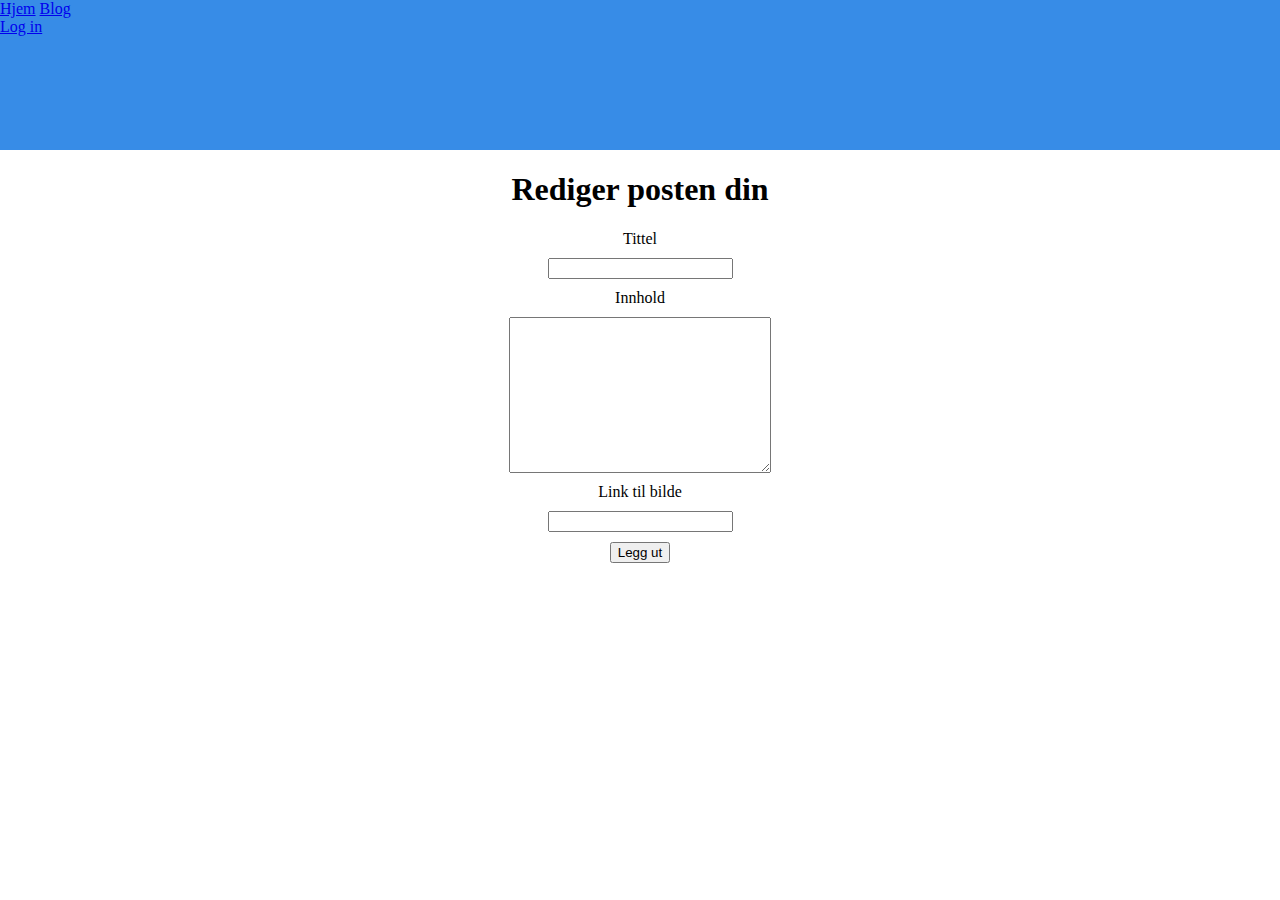
==== editpost.html @ 3e1401ac "ferdig med proof of concept når det kommer til ting en logget in bruker kan gjøre" ====
<!DOCTYPE html>
<html lang="en">
<head>
    <meta charset="UTF-8">
    <meta name="viewport" content="width=device-width, initial-scale=1.0">
    <link rel="stylesheet" href="./stylesheet.css">
    <script src="./js/editpost.js" defer></script>
    <script src="./js/utils.js" defer></script>
    <title>rediger posts</title>
</head>
<body>
    <header>
        <a href="./index.html">Hjem</a>
        <a href="./posts.html">Blog</a>
        <div id="logged-in-out"></div>
    </header>
    <main id="main-edit-post">
        <h1>Rediger posten din</h1>
        <form id="edit-post-form">
            <label for="title">Tittel</label>
            <input name="title" type="text">

            <label for="content">Innhold</label>
            <textarea name="content" id="edit-post-content" cols="30" rows="10"></textarea>
            
            <label for="img">Link til bilde</label>
            <input name="img" type="url">

            <button type="submit">Legg ut</button>
        </form>
    </main>
    <footer></footer>
</body>
</html>
---- stylesheet.css ----
body{
    padding: 0;
    margin: 0;
}



header{
background-color: #378CE7;
height: 150px;
width: 100%;
}

#main-login{
    display: flex;
    flex-direction: column;
    align-items: center;
}

#main-edit-post{
    display: flex;
    flex-direction: column;
    align-items: center;
}

#main-my-page{
    display: flex;
    flex-direction: column;
    align-items: center;
}

form{
    display: flex;
    flex-direction: column;
    align-items: center;
    gap: 10px;
}

.posts-overview-img{
    height: 70px;
    aspect-ratio: 16/9;
    object-fit: cover;
    
    
}

.single-post-overview{
    display: flex;
    flex-direction: row;
    justify-content: space-between;
    align-items: center;
    width: 1000px;
    padding: 20px 0;
    border-bottom: 1px solid rgb(109, 109, 109);
}
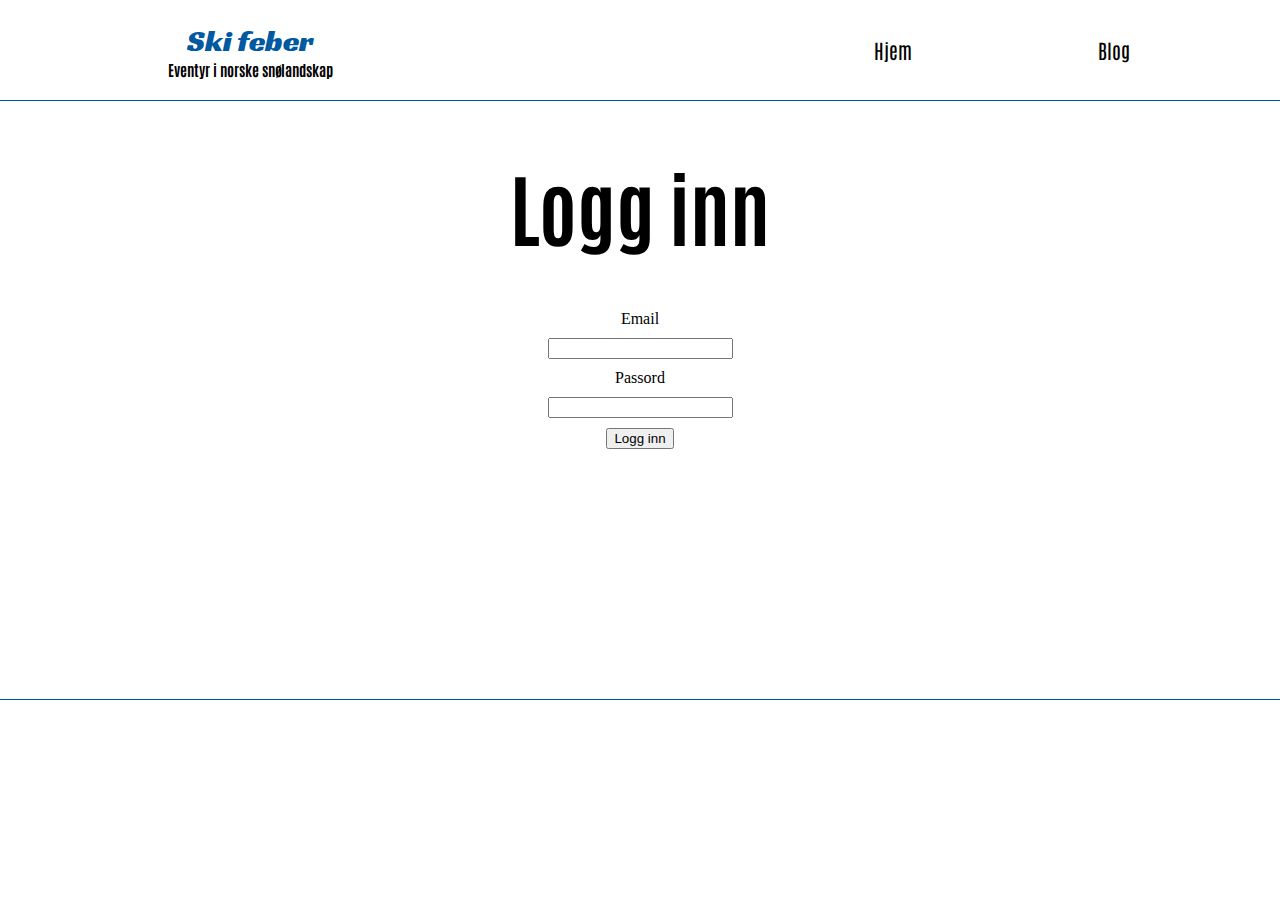
==== commit 5b4843b8: "fikset mange bugs i pof, laget header" ====
--- a/editpost.html
+++ b/editpost.html
@@ -1,30 +1,45 @@
 <!DOCTYPE html>
-<html lang="en">
+<html lang="no">
 <head>
     <meta charset="UTF-8">
     <meta name="viewport" content="width=device-width, initial-scale=1.0">
     <link rel="stylesheet" href="./stylesheet.css">
-    <script src="./js/editpost.js" defer></script>
-    <script src="./js/utils.js" defer></script>
-    <title>rediger posts</title>
+    <script src="./js/editpost.js" type="module"></script>
+       <!-- <script src="./js/utils.js" defer></script>-->
+    <title>Rediger posts</title>
 </head>
 <body>
     <header>
-        <a href="./index.html">Hjem</a>
-        <a href="./posts.html">Blog</a>
-        <div id="logged-in-out"></div>
-    </header>
+        <a class="logo" href="./index.html"
+          >Ski feber
+          <h3>Eventyr i norske snølandskap</h3></a>
+          <!--Brukte denne guiden som hjelp for naven https://dev.to/devggaurav/let-s-build-a-responsive-navbar-and-hamburger-menu-using-html-css-and-javascript-4gci-->
+        <nav class="header-nav">
+          <ul class="nav-menu">
+            <li class="nav-link"><a href="./index.html">Hjem</a></li>
+            <li class="nav-link"><a href="./posts.html">Blog</a></li>
+            <li class="nav-link" id="logged-in-out">Laster...</li>
+            <li class="nav-link" id="log-out-btn-cont">laster...</li>
+          </ul>
+    
+          <div class="hamburger">
+            <span class="bar"></span>
+            <span class="bar"></span>
+            <span class="bar"></span>
+          </div>
+        </nav>
+      </header>
     <main id="main-edit-post">
         <h1>Rediger posten din</h1>
         <form id="edit-post-form">
             <label for="title">Tittel</label>
-            <input name="title" type="text">
+            <input name="title" type="text" required>
 
             <label for="content">Innhold</label>
-            <textarea name="content" id="edit-post-content" cols="30" rows="10"></textarea>
+            <textarea name="content" id="edit-post-content" cols="30" rows="10" required></textarea>
             
             <label for="img">Link til bilde</label>
-            <input name="img" type="url">
+            <input name="img" type="url" required>
 
             <button type="submit">Legg ut</button>
         </form>
--- a/stylesheet.css
+++ b/stylesheet.css
@@ -1,14 +1,147 @@
+@import url('https://fonts.googleapis.com/css2?family=Antonio:wght@100..700&family=Racing+Sans+One&family=Roboto:ital,wght@0,100;0,300;0,400;0,500;0,700;0,900;1,100;1,300;1,400;1,500;1,700;1,900&display=swap');
+
+:root{
+    --white: #FFFFFF;
+    --red: #930B0B;
+    --light-blue: #EAF8FF;
+    --dark-blue: #0059A1;
+    --black: #000000;
+    --inline-margin-phone: 40px;
+    --inline-margin-tablet-desktop: 60px;
+    --inline-margin-big-desktop: 150px;
+    --innholdsfont: "Roboto", sans-serif;
+    --logofont: "Racing Sans One", sans-serif;
+    --headerfont: "Antonio", sans-serif
+
+}
+
 body{
+    background-color: var(--white);
+    margin: 0;
+    min-height: 100vh;
+    display: grid;
+    grid-template-rows: 1fr auto;
+    grid-template-columns: 100%;
+
+}
+
+h1{
+    font-family: var(--headerfont);
+    font-size: 80px;
+    color: var(--black);
+}
+
+h2{
+    font-family: var(--headerfont);
+    font-size: 35px;
+    color: var(--black);
+}
+
+h3{
+    font-family: var(--headerfont);
+    font-size: 15px;
+    color: var(--black);
+    margin: 0;
+}
+
+p{
+    font-family: var(--innholdsfont);
+    color: var(--black);
+    font-size: 25px;
+}
+
+.logo{
+    display: flex;
+    flex-direction: column;
+    text-align: center;
+    color: var(--dark-blue);
+    text-decoration: none;
+    font-family: var(--logofont);
+    font-size: 30px;
+    min-width: 200px;
+
+}
+
+
+/*header*/
+header{
+position: fixed;
+left: 0;
+right: 0;
+background-color: var(--white);
+height: 100px;
+border-bottom: var(--dark-blue) solid 1px;
+display: flex;
+flex-direction: row;
+justify-content: space-between;
+align-items: center;
+padding: 0 var(--inline-margin-big-desktop);
+}
+
+.nav-menu{
+    display: flex;
+    flex-direction: row;
+    justify-content: space-between;
+    align-items:center;
+    width: 40vw;
+    list-style: none;
     padding: 0;
-    margin: 0;
-}
-
-
-
-header{
-background-color: #378CE7;
-height: 150px;
+}
+
+.login-nav-menu{
+    width: 20vw;
+}
+
+.header-nav a{
+    color: var(--black);
+    font-family: var(--headerfont);
+    text-decoration: none;
+    font-size: 20px;
+}
+
+.hamburger {
+    display: none;
+}
+
+.bar {
+    display: block;
+    width: 25px;
+    height: 3px;
+    margin: 5px auto;
+    -webkit-transition: all 0.3s ease-in-out;
+    transition: all 0.3s ease-in-out;
+    background-color: #101010;
+}
+
+
+#log-out-btn-cont{
+    display: none;
+}
+
+#logout{
+    background-color: var(--dark-blue);
+    color: var(--light-blue);
+    font-family: var(--innholdsfont);
+    padding: 8px 8px;
+    border-radius: 30px;
+    font-size: 18px;
+    border: none;
+}
+
+
+
+
+
+/*footer*/
+footer{
+background-color: var(--white);
+height: 200px;
 width: 100%;
+border-top: var(--dark-blue) solid 1px;
+}
+
+main{
+    padding-top: 100px;
 }
 
 #main-login{
@@ -52,4 +185,58 @@
     width: 1000px;
     padding: 20px 0;
     border-bottom: 1px solid rgb(109, 109, 109);
+}
+
+/*media for tablet og ned*/
+
+@media only screen and (max-width: 768px) {
+    
+/*for hamburger menyen*/
+    .nav-menu {
+        z-index: 98;
+        position: fixed;
+        left: -120%;
+        top: 85px;
+        flex-direction: column;
+        align-items: flex-start;
+        justify-content: flex-start;
+        padding-left: var(--inline-margin-tablet-desktop);
+        padding-top: 50px;
+        background-color: var(--white);
+        width: 100%;
+        height: 100%;
+        transition: 0.3s;
+    }
+
+    .nav-menu li{
+        margin: 10px;
+    }
+
+    .nav-menu.active {
+        left: 0;
+    }
+
+    .hamburger {
+        display: block;
+        cursor: pointer;
+    }
+
+    .hamburger.active .bar:nth-child(2) {
+        opacity: 0;
+    }
+
+    .hamburger.active .bar:nth-child(1) {
+        transform: translateY(8px) rotate(45deg);
+    }
+
+    .hamburger.active .bar:nth-child(3) {
+        transform: translateY(-8px) rotate(-45deg);
+    }
+
+}
+
+@media only screen and (max-width: 1100px){
+    header{
+        padding: 0 var(--inline-margin-tablet-desktop);
+    }
 }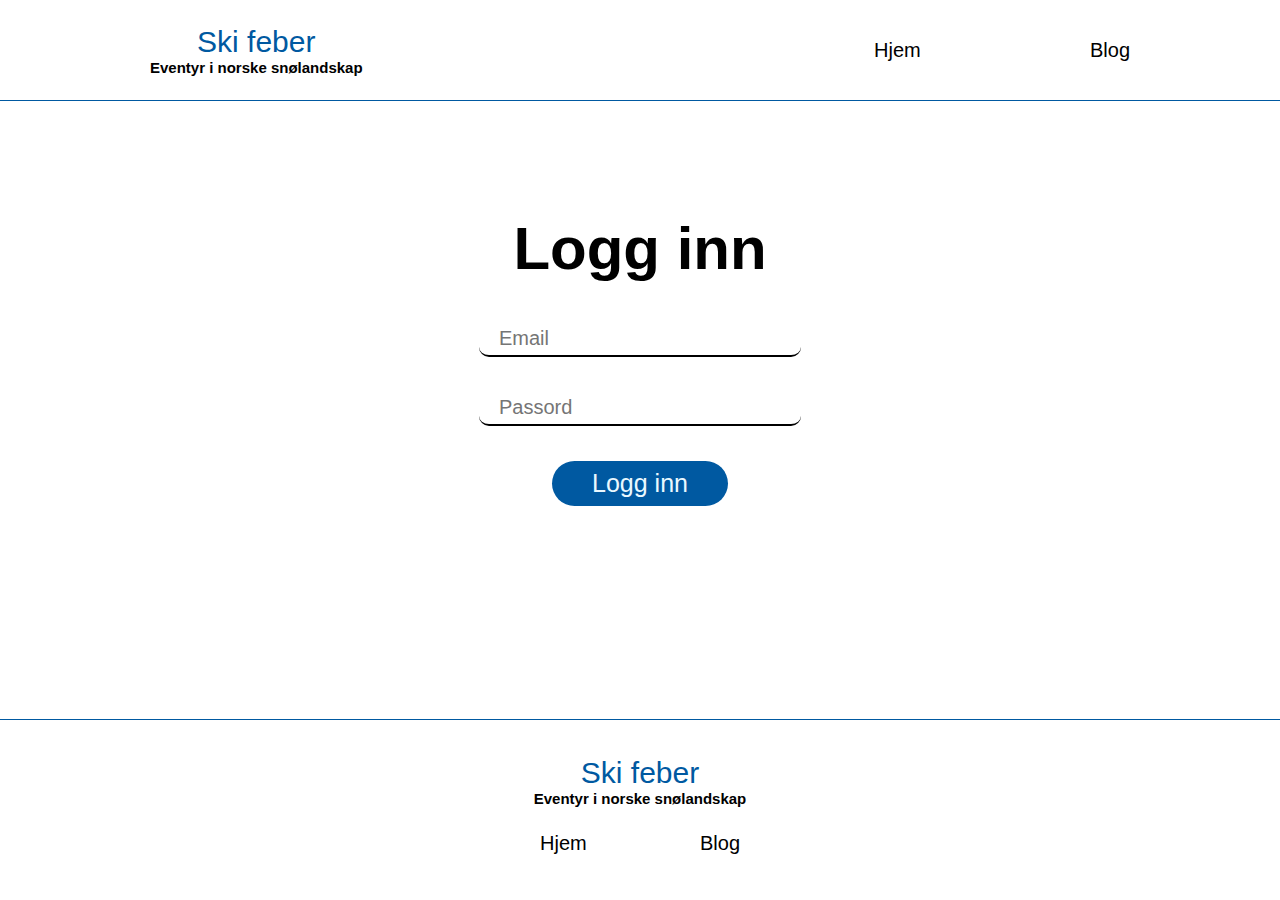
==== commit 64f1426b: "push for test på mobil" ====
--- a/editpost.html
+++ b/editpost.html
@@ -36,14 +36,26 @@
             <input name="title" type="text" required>
 
             <label for="content">Innhold</label>
-            <textarea name="content" id="edit-post-content" cols="30" rows="10" required></textarea>
+            <textarea name="content" id="edit-post-content" maxlength ="2000" required></textarea>
             
             <label for="img">Link til bilde</label>
             <input name="img" type="url" required>
 
-            <button type="submit">Legg ut</button>
+            <label for="alt">Gi bilde en beskrivelse</label>
+            <input name="alt" type="text" required>
+
+            <button class="cta-button" type="submit">Legg ut</button>
         </form>
     </main>
-    <footer></footer>
+    <footer>
+        <a class="logo" href="./index.html"
+        >Ski feber
+        <h3>Eventyr i norske snølandskap</h3></a
+      >
+    <nav class="footer-nav">
+      <a href="./index.html">Hjem</a>
+      <a href="./posts.html">Blog</a>
+      </nav>
+    </footer>
 </body>
 </html>
--- a/stylesheet.css
+++ b/stylesheet.css
@@ -22,12 +22,12 @@
     display: grid;
     grid-template-rows: 1fr auto;
     grid-template-columns: 100%;
-
+    box-sizing: border-box;
 }
 
 h1{
     font-family: var(--headerfont);
-    font-size: 80px;
+    font-size: 60px;
     color: var(--black);
 }
 
@@ -44,11 +44,13 @@
     margin: 0;
 }
 
-p{
-    font-family: var(--innholdsfont);
-    color: var(--black);
-    font-size: 25px;
-}
+p, label{
+    font-family: var(--innholdsfont);
+    color: var(--black);
+    font-size: 20px;
+}
+
+
 
 .logo{
     display: flex;
@@ -60,6 +62,38 @@
     font-size: 30px;
     min-width: 200px;
 
+}
+
+.cta-button{
+    font-family: var(--innholdsfont);
+    background-color: var(--dark-blue);
+    color: var(--light-blue);
+    font-size: 25px;
+    padding: 8px 40px;
+    border: none;
+    border-radius: 100px;
+    
+}
+
+.cta-button:hover{
+    background-color: var(--light-blue);
+    color: var(--dark-blue);
+    outline: var(--dark-blue) 2px solid;
+   
+}
+
+.choosen{
+    text-decoration: underline 2px !important; 
+}
+
+form{
+    display: flex;
+    flex-direction: column;
+    align-items: center;
+}
+
+button{
+    cursor: pointer;
 }
 
 
@@ -99,6 +133,15 @@
     font-size: 20px;
 }
 
+.header-nav li:hover{
+    transform: scale(1.1);
+}
+
+#log-out-btn-cont:hover{
+    transform: none;
+
+}
+
 .hamburger {
     display: none;
 }
@@ -126,6 +169,14 @@
     border-radius: 30px;
     font-size: 18px;
     border: none;
+   
+}
+
+#logout:hover{
+    background-color: var(--light-blue);
+    color: var(--dark-blue);
+    outline: var(--dark-blue) 2px solid;
+    
 }
 
 
@@ -135,62 +186,211 @@
 /*footer*/
 footer{
 background-color: var(--white);
-height: 200px;
+height: 180px;
 width: 100%;
 border-top: var(--dark-blue) solid 1px;
-}
-
+display: flex;
+flex-direction: column;
+align-items: center;
+justify-content: center;
+}
+
+
+.footer-nav{
+    display: flex;
+    justify-content: space-between;
+    width: 200px;
+    margin-top: 25px;
+    padding-bottom: 10px;
+}
+
+.footer-nav a{
+    color: var(--black);
+    font-family: var(--headerfont);
+    text-decoration: none;
+    font-size: 20px;
+}
+
+.footer-nav a:hover{
+transform: scale(1.1);
+}
+
+
+
+
+/*kode for main elementer*/
 main{
-    padding-top: 100px;
+    padding: 100px 0;
+    
+
 }
 
 #main-login{
     display: flex;
     flex-direction: column;
     align-items: center;
-}
-
-#main-edit-post{
+    justify-content: center;
+}
+
+#main-edit-post, #main-my-page, #main-makepost{
     display: flex;
     flex-direction: column;
     align-items: center;
 }
 
-#main-my-page{
-    display: flex;
-    flex-direction: column;
-    align-items: center;
-}
-
-form{
-    display: flex;
-    flex-direction: column;
-    align-items: center;
-    gap: 10px;
+
+
+
+/*dette er for login siden*/
+
+#login-form input{
+    padding-left: 20px;
+    font-size: 20px;
+    height: 30px;
+    width: 300px;
+    border: none;/**/
+    border-radius: 10px;
+    border-bottom: var(--black) solid 2px;
+    margin-bottom: 35px;
+}
+
+#login-form input:focus{
+   outline: none;
+}
+
+#wrong{
+    font-family: var(--innholdsfont);
+    color: var(--red);
+    font-size: 20px;
+}
+
+/*dette er for min side*/
+
+#main-my-page > a{
+font-size: 25px;
+font-family: var(--innholdsfont);
+color: var(--dark-blue);
+}
+
+#main-my-page > a:hover, .single-post-overview a:hover, .single-post-overview button:hover{
+    text-decoration: none;
 }
 
 .posts-overview-img{
     height: 70px;
     aspect-ratio: 16/9;
     object-fit: cover;
-    
-    
+}
+
+#posts-overview{
+    display: flex;
+    flex-direction: column;
 }
 
 .single-post-overview{
     display: flex;
     flex-direction: row;
     justify-content: space-between;
+    width: 50vw;
+    padding: 20px 0;
+    border-bottom: 1.5px solid var(--dark-blue);
+}
+
+.single-post-overview a{
+    font-size: 16px;
+    font-family: var(--innholdsfont);
+    color: var(--dark-blue);
+
+}
+
+.single-post-overview button{
+    background: none;
+    border: none;
+    font-size: 16px;
+    font-family: var(--innholdsfont);
+    color: var(--red);
+    text-decoration: underline;
+}
+
+.single-post-img-text{
+    display: flex;
     align-items: center;
-    width: 1000px;
-    padding: 20px 0;
-    border-bottom: 1px solid rgb(109, 109, 109);
-}
+    width: 65%;
+    gap: 20px;
+}
+
+.single-post-edit-delete{
+    display: flex;
+    align-items: center;
+    justify-content: space-between;
+    width: 30%;
+}
+
+/*dette er for makepost og edit post*/
+
+#add-post-form, #edit-post-form{
+    width: 100%;
+    max-width: 1500px;
+    padding: 0 var(--inline-margin-big-desktop);
+    box-sizing: border-box;
+}
+
+#add-post-form > input, #edit-post-form > input{
+    width: 100%;
+    height: 25px;
+    border-radius: 5px;
+    border: solid 1px var(--black);
+    margin-bottom: 25px;
+}
+
+#add-post-form > textarea, #edit-post-form > textarea{
+    width: 100%;
+    height: 200px;
+    border-radius: 5px;
+    border: solid 1px var(--black);
+    margin-bottom: 25px;
+    resize: none;
+}
+
+#add-post-form > input:focus, #edit-post-form > input:focus, #add-post-form > textarea:focus, #edit-post-form > textarea:focus{
+    outline: none;
+}
+
+#add-post-form > label, #edit-post-form > label{
+    align-self: flex-start;
+    margin: 0 0 10px 25px;
+}
+
+
+/*media for mobil*/
+
+@media only screen and (max-width: 500px){
+    header{
+        padding: 0 var(--inline-margin-phone);
+    }
+
+    /*dette er for makepost og editpost*/
+    #add-post-form, #edit-post-form{
+        padding: 0 var(--inline-margin-phone);
+    }
+}
+
 
 /*media for tablet og ned*/
 
 @media only screen and (max-width: 768px) {
-    
+    h1{
+        font-size: 40px;
+    }
+    
+    h2{
+        font-size: 30px;
+    }
+    
+    p, label{
+        font-size: 18px;
+    }
+
 /*for hamburger menyen*/
     .nav-menu {
         z-index: 98;
@@ -200,7 +400,6 @@
         flex-direction: column;
         align-items: flex-start;
         justify-content: flex-start;
-        padding-left: var(--inline-margin-tablet-desktop);
         padding-top: 50px;
         background-color: var(--white);
         width: 100%;
@@ -233,10 +432,37 @@
         transform: translateY(-8px) rotate(-45deg);
     }
 
+    /*Dette er for mypage*/
+    .single-post-overview{
+        flex-direction: column;
+        gap: 20px;
+        width: auto;
+    }
+
+    .single-post-img-text{
+        width: 100%;
+        gap: 50px;
+    }
+    
+    .single-post-edit-delete{
+        justify-content: space-around;
+        width: 100%;
+    }
+
+    
 }
 
 @media only screen and (max-width: 1100px){
     header{
         padding: 0 var(--inline-margin-tablet-desktop);
     }
-}+
+    /*dette er for makepost og editpost*/
+    #add-post-form, #edit-post-form{
+        padding: 0 var(--inline-margin-tablet-desktop);
+    }
+
+    .single-post-overview{
+        margin: 0 var(--inline-margin-tablet-desktop);
+    }
+}
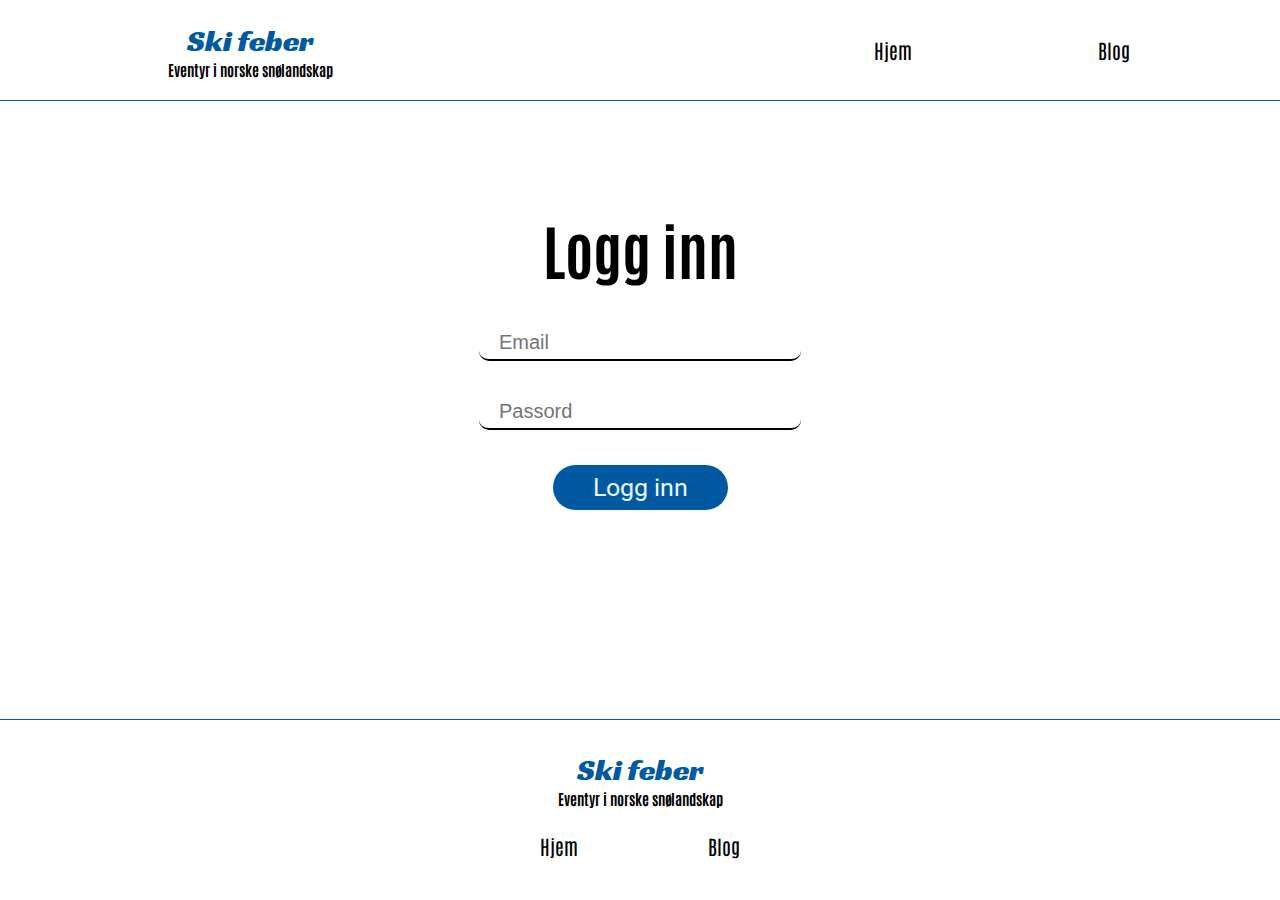
==== commit b92a260b: "push for test" ====
--- a/editpost.html
+++ b/editpost.html
@@ -18,7 +18,7 @@
           <ul class="nav-menu">
             <li class="nav-link"><a href="./index.html">Hjem</a></li>
             <li class="nav-link"><a href="./posts.html">Blog</a></li>
-            <li class="nav-link" id="logged-in-out">Laster...</li>
+            <li class="choosen nav-link" id="logged-in-out">Laster...</li>
             <li class="nav-link" id="log-out-btn-cont">laster...</li>
           </ul>
     
--- a/stylesheet.css
+++ b/stylesheet.css
@@ -6,13 +6,12 @@
     --light-blue: #EAF8FF;
     --dark-blue: #0059A1;
     --black: #000000;
-    --inline-margin-phone: 40px;
+    --inline-margin-phone: 20px;
     --inline-margin-tablet-desktop: 60px;
     --inline-margin-big-desktop: 150px;
     --innholdsfont: "Roboto", sans-serif;
     --logofont: "Racing Sans One", sans-serif;
     --headerfont: "Antonio", sans-serif
-
 }
 
 body{
@@ -232,7 +231,7 @@
     justify-content: center;
 }
 
-#main-edit-post, #main-my-page, #main-makepost{
+#main-edit-post, #main-my-page, #main-makepost, #main-posts{
     display: flex;
     flex-direction: column;
     align-items: center;
@@ -270,6 +269,7 @@
 font-size: 25px;
 font-family: var(--innholdsfont);
 color: var(--dark-blue);
+text-align: center;
 }
 
 #main-my-page > a:hover, .single-post-overview a:hover, .single-post-overview button:hover{
@@ -330,7 +330,7 @@
 
 #add-post-form, #edit-post-form{
     width: 100%;
-    max-width: 1500px;
+    max-width: 1000px;
     padding: 0 var(--inline-margin-big-desktop);
     box-sizing: border-box;
 }
@@ -361,17 +361,28 @@
     margin: 0 0 10px 25px;
 }
 
+/*dette er for posts siden*/
+
+
+
+
+
+
 
 /*media for mobil*/
 
-@media only screen and (max-width: 500px){
+@media only screen and (max-width: 580px){
     header{
-        padding: 0 var(--inline-margin-phone);
+        padding: 0 var(--inline-margin-phone) !important;
     }
 
     /*dette er for makepost og editpost*/
     #add-post-form, #edit-post-form{
-        padding: 0 var(--inline-margin-phone);
+        padding: 0 var(--inline-margin-phone) !important;
+    }
+
+    .single-post-overview{
+        margin: 0 var(--inline-margin-phone) !important;
     }
 }
 
@@ -379,6 +390,7 @@
 /*media for tablet og ned*/
 
 @media only screen and (max-width: 768px) {
+
     h1{
         font-size: 40px;
     }
